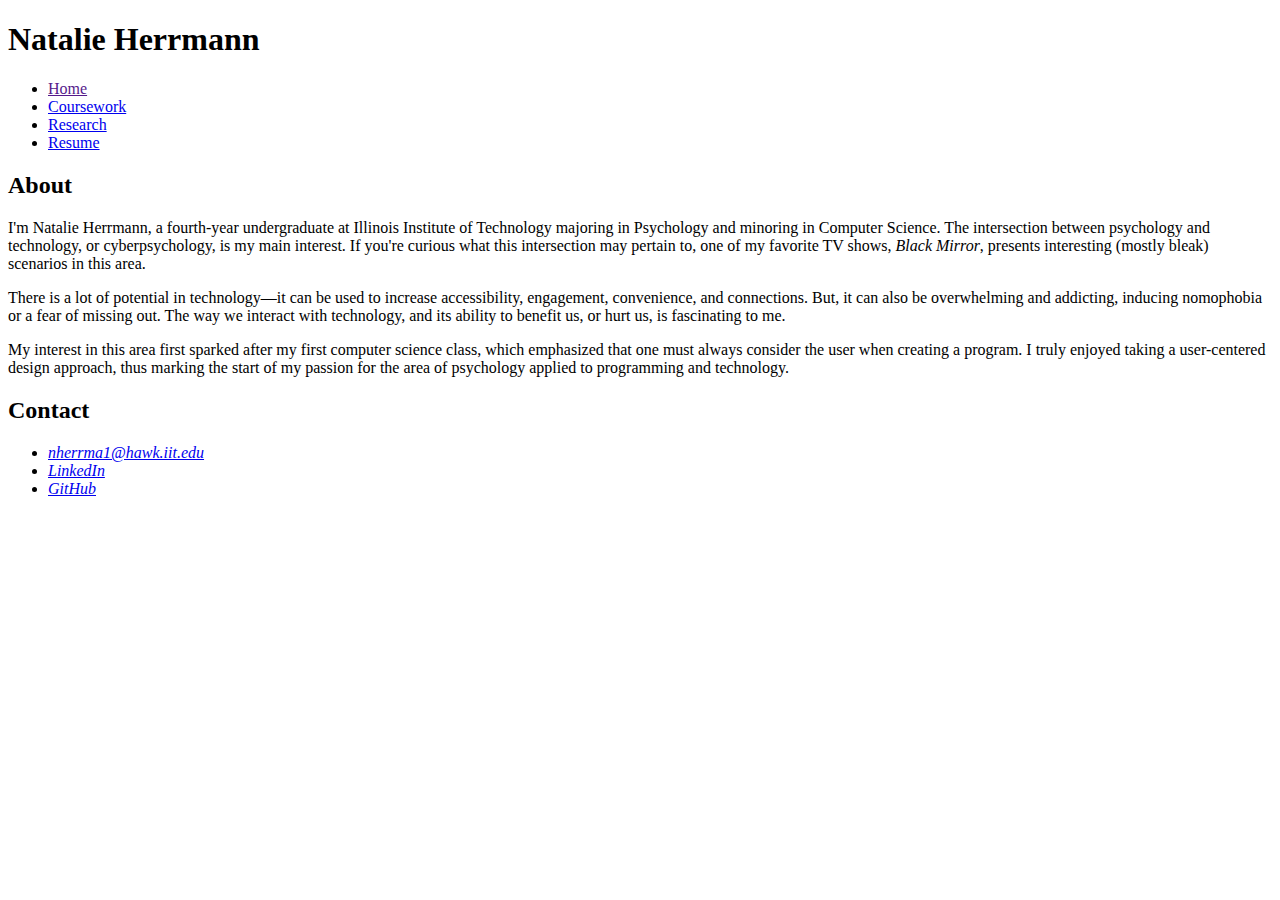
==== index.html @ 34b616fe "Add and link to favicon" ====
<!DOCTYPE html>
<html lang="en">
<head>
  <title>Natalie Herrmann</title>
  <meta charset="utf-8" />
  <meta name="viewport" content="width=device-width, initial-scale=1.0, shrink-to-fit=no" />
  <link rel="shortcut icon" href="assets/images/favicon.png" type="image/x-icon">
  <link rel="stylesheet" href="assets/css/screen.css" />
  <link href="https://fonts.googleapis.com/css?family=PT+Serif:400,400i,700,700i%7CPaytone+One" rel="stylesheet" />
</head>
<body>
  <header>
    <h1 id="name">Natalie Herrmann</h1>
    <nav>
      <ul id="nav-bar">
        <li id="current"><a href="">Home</a></li> <!-- Current page -->
        <li><a href="coursework/">Coursework</a></li>
        <li><a href="research/">Research</a></li>
        <li><a href="resume/">Resume</a></li>
      </ul>
    </nav>
  </header>
  <main>
    <!-- About section -->
    <section id="about">
      <header>
        <h2>About</h2>
      </header>
      <p>
        I'm Natalie Herrmann, a fourth-year undergraduate at Illinois Institute
        of Technology majoring in Psychology and minoring in Computer Science.
        The intersection between psychology and technology, or cyberpsychology,
        is my main interest. If you're curious what this intersection may
        pertain to, one of my favorite TV shows, <cite>Black Mirror</cite>,
        presents interesting (mostly bleak) scenarios in this area.
      </p>
      <p>
        There is a lot of potential in technology&mdash;it can be used to
        increase accessibility, engagement, convenience, and connections. But,
        it can also be overwhelming and addicting, inducing nomophobia or a fear
        of missing out. The way we interact with technology, and its ability to
        benefit us, or hurt us, is fascinating to me.
      </p> <!-- &mdash is em dash -->
      <p>
        My interest in this area first sparked after my first computer science
        class, which emphasized that one must always consider the user when
        creating a program. I truly enjoyed taking a user-centered design
        approach, thus marking the start of my passion for the area of
        psychology applied to programming and technology.
      </p>
    </section> <!-- End About section -->
  </main>
  <!-- Footer contains contact information -->
  <footer>
    <section id="contact">
      <h2>Contact</h2>
      <address>
        <ul id="contact-links">
          <li><a href="mailto:nherrma1@hawk.iit.edu">nherrma1@hawk.iit.edu</a></li>
          <li><a href="https://www.linkedin.com/in/natalie-herrmann/">LinkedIn</a></li>
          <li><a href="https://github.com/natalieherrmann">GitHub</a></li>
        </ul>
      </address>
    </section>
  </footer>
</body>
</html>
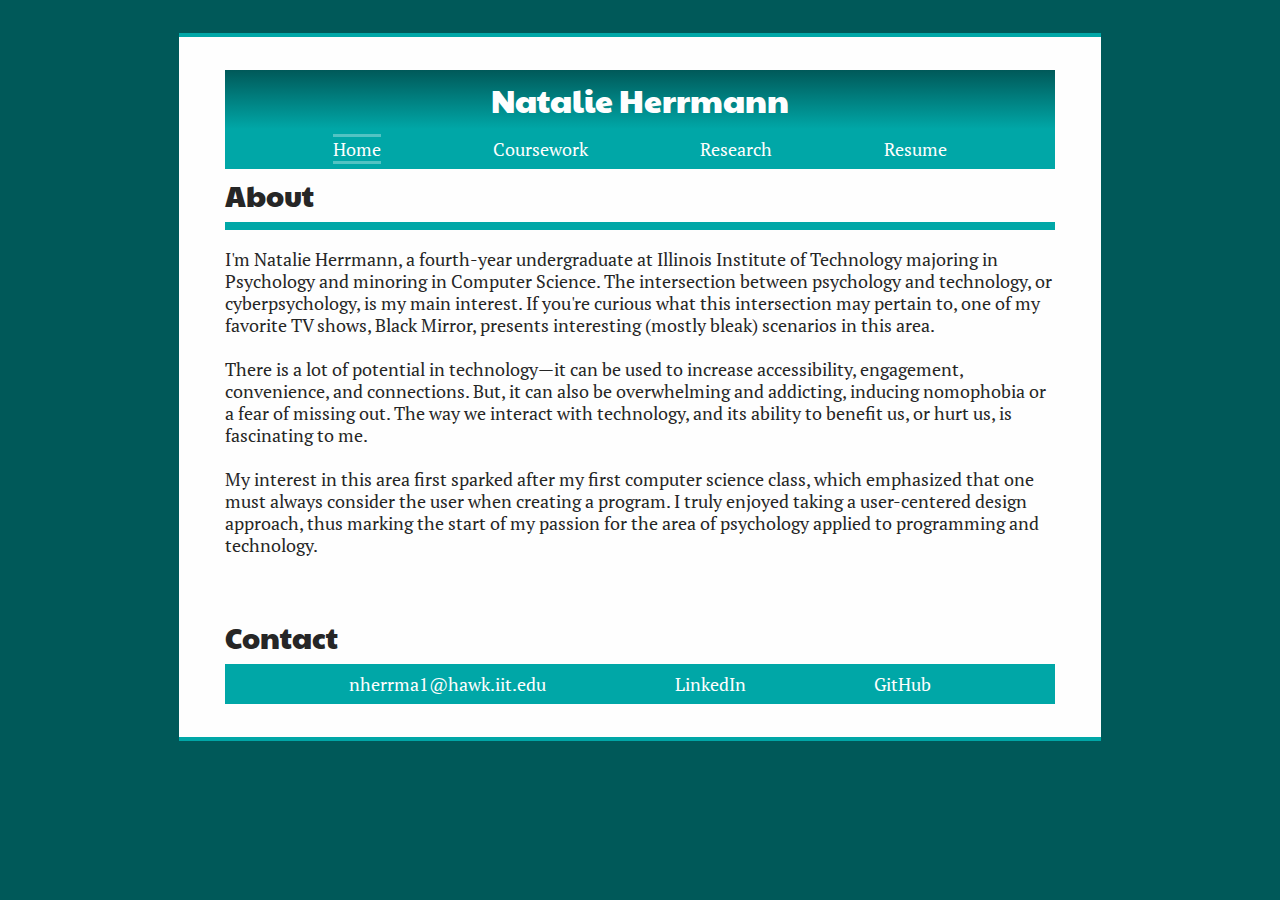
==== commit 1f4086fa: "Add 'nojs' class to html element" ====
--- a/index.html
+++ b/index.html
@@ -1,5 +1,5 @@
 <!DOCTYPE html>
-<html lang="en">
+<html lang="en" class="nojs">
 <head>
   <title>Natalie Herrmann</title>
   <meta charset="utf-8" />
--- a/assets/css/screen.css
+++ b/assets/css/screen.css
@@ -0,0 +1,284 @@
+/* http://meyerweb.com/eric/tools/css/reset/
+   v2.0 | 20110126
+   License: none (public domain)
+*/
+/* stylelint-disable */
+a,abbr,acronym,address,applet,article,aside,audio,b,big,blockquote,body,canvas,caption,center,cite,code,dd,del,details,dfn,div,dl,dt,em,embed,fieldset,figcaption,figure,footer,form,h1,h2,h3,h4,h5,h6,header,hgroup,html,i,iframe,img,ins,kbd,label,legend,li,mark,menu,nav,object,ol,output,p,pre,q,ruby,s,samp,section,small,span,strike,strong,sub,summary,sup,table,tbody,td,tfoot,th,thead,time,tr,tt,u,ul,var,video{margin:0;padding:0;border:0;font:inherit;vertical-align:baseline}article,aside,details,figcaption,figure,footer,header,hgroup,main,menu,nav,section{display:block}html{line-height:1}body{line-height:inherit}ol,ul{list-style:none}blockquote,q{quotes:none}blockquote:after,blockquote:before,q:after,q:before{content:'';content:none}table{border-collapse:collapse;border-spacing:0}
+/* stylelint-enable */
+
+/* Begin site styles below */
+
+/* 1 em = 18px;
+1 lead = 22px;
+Modular scale (major second):https://www.modularscale.com/?18&px&1.125 */
+
+/* ===== BASE STYLES ===== */
+
+html {
+  background-color: #fefefe; /* Off-white */
+  color: #262626; /* Dark grey */
+  font-family: "PT Serif", Georgia, "Lucida Bright", serif;
+  font-size: 1.125em; /* 16px = 1em, 18px / 16px = 1.125em */
+  line-height: 1.222em; /* 18px * 120% = 21.6px, 22px / 18px = 1.222em */
+  padding: 1.222em; /* 22px / 18px = 1.222em */
+}
+
+p {
+  padding-bottom: 1.222em; /* 18px * 120% = 21.6px, 22px / 18px = 1.222em */
+}
+
+h1,
+h2 {
+  clear: both; /* If float is in use by the nav-bar (preferred behavior flex)*/
+  font-family: "Paytone One", "Gill Sans", Verdana, sans-serif; /* Use this
+  font for contrast from normal text */
+  font-size: 1.602em;
+  line-height: 1.8333em; /* Basic line height is 22px = 1.222em, plus one half 33px / 18 = 1.8333em */
+}
+
+h3,
+h4,
+h5 {
+  font-size: 1.266em;
+  line-height: 1.528em; /* Basic line height is 22px = 1.222em, plus one fourth 27.5px / 18 = 1.528em */
+}
+
+h3,
+#about h2,
+#achievements h4 {
+  border-bottom: solid 0.2777em #00a7a7; /* 5px / 18px = .2777em */
+  font-family: "Paytone One", "Gill Sans", Verdana, sans-serif;
+  margin-bottom: 0.6111em; /* half of one lead (22), 11 / 18 = 0.61111 */
+}
+
+ul {
+  padding: 0 0 0 1.222em; /* top right bottom left */
+}
+
+li {
+  padding-bottom: 0.6111em; /* half of one lead (22), 11 / 18 = 0.61111 */
+}
+
+a {
+  color: #005959;
+}
+
+img {
+  display: block;
+  max-width: 100%;
+}
+
+figcaption {
+  background-color: #f4f6f7; /* Light grey */
+  padding: 0.2777em; /* 5px / 18px = .2777em */
+  font-size: 0.889em;
+  color: #4d4d4d; /* Lighter font color then #262626 */
+  margin-bottom: 0.6111em; /* half of one lead (22), 11 / 18 = 0.61111 */
+}
+
+/* ==== LAYOUT STYLES ==== */
+#name {
+  background-image: linear-gradient(#005959, #00a7a7);
+  color: #fefefe; /* Off-white */
+  text-align: center;
+}
+
+#education-list,
+.job-info {
+  padding-left: 0; /* Don't indent everything like normal ul */
+}
+
+.course-summary li,
+.job-responsibilities li {
+  list-style: disc;
+}
+
+.course-summary li li {
+  list-style: circle;
+}
+
+#achievements li,
+#skills li {
+  list-style: disc;
+}
+
+#contact-links,
+nav > #nav-bar {
+  background-color: #00a7a7; /* Light Teal */
+  border-bottom: solid #00a7a7 0.2777em; /* 5px / 18px = .2777em */
+  border-top: solid #00a7a7 0.2777em; /* 5px / 18px = .2777em */
+  display: flex;
+  flex-flow: row wrap;
+  justify-content: space-evenly;
+  padding-left: 0; /* Don't indent like a normal list */
+}
+
+/* Add space between footer and content */
+#contact {
+  margin-top: 1.8333em; /* one lead (22) + half (11) = 33 / 18 = 1.8333 */
+}
+
+#contact-links > li,
+#nav-bar > li {
+  background-color: #00a7a7; /* Light Teal */
+  float: left; /* Float if browser doesn't support flex */
+  margin-top: 0;
+  padding: 0.2777em; /* 5px / 18px = .2777em */
+}
+
+a:hover,
+a:active,
+a:focus {
+  color: #00a7a7; /* Light Teal */
+}
+
+#contact-links a,
+#nav-bar li a {
+  color: #fefefe;
+  text-decoration: none; /* Remove underline */
+}
+
+#contact-links li:hover,
+#contact-links a:active,
+#contact-links a:focus,
+#nav-bar li:hover,
+#nav-bar li a:active,
+#nav-bar li a:focus {
+  background-color: #52c3c3; /* Lighter Teal */
+  color: #fefefe; /* Off-White */
+}
+
+#nav-bar #current a {
+  border-bottom: solid #52c3c3; /* Lighter Teal */
+  border-top: solid #52c3c3;
+}
+
+/* ==== MODULAR STYLES === */
+
+.job {
+  border-bottom: 0.1389em solid #00a7a7; /* Light Teal border between each job half the size of borders used for headings, 2.5px / 18 = 0.1388889 */
+  padding-top: 0.61111em; /* Space between each job same as space after li */
+}
+
+/* Style for first job experience */
+.first {
+  padding-top: 0;
+}
+
+/* Style for last job experience */
+.last {
+  border-bottom: none;
+  /* No horizontal line between the last job experience and the next section, Skills */
+}
+
+.title {
+  font-weight: bold;
+}
+
+.time,
+.location,
+.date,
+.title-desc {
+  color: #4d4d4d; /* Lighter font color then #262626 */
+  line-height: 1em; /* 18px / 18px = 1em */
+  padding-left: 1.222em; /* Same as ul padding */
+}
+
+.job-responsibilities h5 {
+  font-size: 1em; /* Same size as li */
+}
+
+.view-pdf {
+  background-color: #e4e4e4; /* Slightly darker light grey */
+  border-radius: 0.2777em; /* Rounds the edges of the box */
+  /* 5px / 18px = .2777em */
+  padding: 0.2777em; /* 5px / 18px = .2777em */
+  text-decoration: none; /* Remove underline from link */
+}
+
+.view-pdf:hover,
+.view-pdf:active,
+.view-pdf:focus {
+  background-color: #f4f6f7; /* Light grey */
+}
+
+.nested-co-sum {
+  padding-bottom: 0;
+}
+
+.nested-co-sum ul {
+  padding-bottom: 0;
+  padding-top: 0.6111em; /* half of one lead (22), 11 / 18 = 0.61111 */
+  /* Adds space equal to the padding bottom for li for the nested list */
+}
+
+#resume h2 {
+  padding-bottom: 0.2777em;
+  /* Extra spacing for this page's view-pdf, which has 0.277em padding */
+}
+
+#resume p {
+  padding-bottom: 0.5554em;
+  /* Extra spacing for this page's view-pdf, which has 0.277em padding, 0.277 * 2 = 0.5554 */
+}
+
+/* ==== STATE STYLES === */
+
+@media screen and (min-width: 400px) {
+  #research-day-img {
+    background-color: #f4f6f7; /* Light grey */
+  }
+
+  #research-day-img img {
+    margin: 0 auto 0 auto; /* Centers */
+    width: 60%;
+  }
+}
+
+@media screen and (min-width: 600px) {
+  html {
+    padding: 1.833333em 9%; /* 54px (aka 3 typographic grid lines) / 600 = 0.09 */
+    /* 22px + 11px / 18px = 1.833333em */
+  }
+}
+
+@media screen and (min-width: 720px) {
+  #isi-img {
+    background-color: #f4f6f7; /* Light grey */
+  }
+
+  #isi-img img {
+    margin: 0 auto 0 auto; /* Centers */
+    width: 70%;
+  }
+
+  #research-day-img {
+    float: right;
+    margin-left: 2%; /* Space between picture and text */
+    width: 40%;
+  }
+
+  #research-day-img img {
+    margin: 0 0 0 0;
+    width: 100%;
+  }
+}
+
+@media screen and (min-width: 900px) {
+  body {
+    background-color: #fefefe; /* Off-white */
+    border-bottom: 0.2777em solid #00a7a7; /* 5px / 18px = .2777em */
+    border-top: 0.2777em solid #00a7a7; /* Light Teal */
+    margin: 0 auto 0 auto; /* Centers body on page */
+    padding: 1.833333em 5%; /* 22px + 11px / 18px = 1.833333em */
+  }
+
+  html {
+    background-color: #005959; /* Dark Teal */
+    margin: 0 5% 0 5%;
+  }
+
+  #name {
+    font-size: 1.802em;
+  }
+}
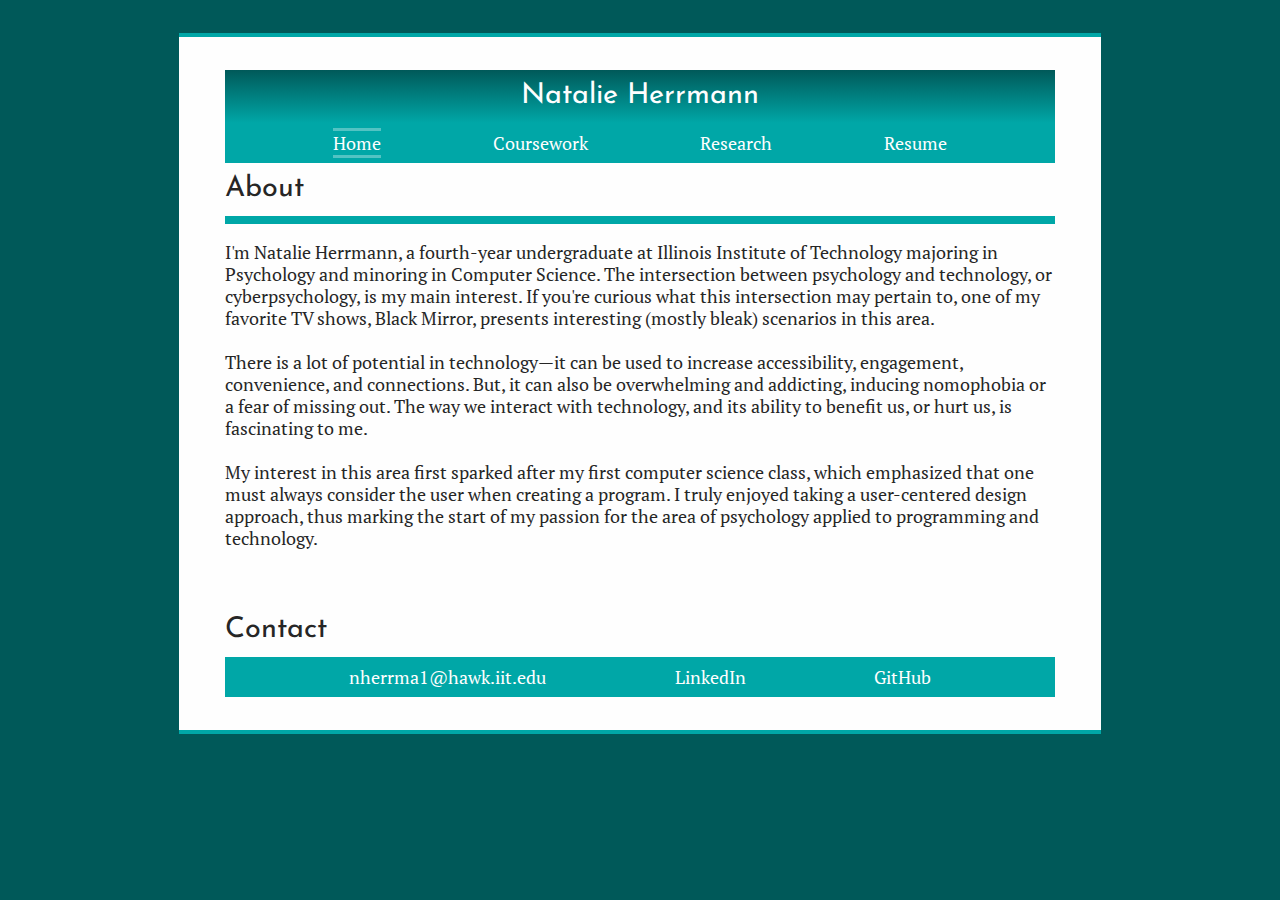
==== commit b6d00021: "Change font, add new ids" ====
--- a/index.html
+++ b/index.html
@@ -4,12 +4,12 @@
   <title>Natalie Herrmann</title>
   <meta charset="utf-8" />
   <meta name="viewport" content="width=device-width, initial-scale=1.0, shrink-to-fit=no" />
-  <link rel="shortcut icon" href="assets/images/favicon.png" type="image/x-icon">
+  <link rel="shortcut icon" href="assets/images/favicon.png" type="image/x-icon" />
   <link rel="stylesheet" href="assets/css/screen.css" />
-  <link href="https://fonts.googleapis.com/css?family=PT+Serif:400,400i,700,700i%7CPaytone+One" rel="stylesheet" />
+  <link href="https://fonts.googleapis.com/css?family=Josefin+Sans:400,400i,700,700ii%7CPT+Serif:400,400i,700,700i" rel="stylesheet" />
 </head>
 <body>
-  <header>
+  <header id="header">
     <h1 id="name">Natalie Herrmann</h1>
     <nav>
       <ul id="nav-bar">
@@ -51,7 +51,7 @@
     </section> <!-- End About section -->
   </main>
   <!-- Footer contains contact information -->
-  <footer>
+  <footer id="footer">
     <section id="contact">
       <h2>Contact</h2>
       <address>
--- a/assets/css/screen.css
+++ b/assets/css/screen.css
@@ -30,7 +30,7 @@
 h1,
 h2 {
   clear: both; /* If float is in use by the nav-bar (preferred behavior flex)*/
-  font-family: "Paytone One", "Gill Sans", Verdana, sans-serif; /* Use this
+  font-family: "Josefin Sans", "Gill Sans", Verdana, sans-serif; /* Use this
   font for contrast from normal text */
   font-size: 1.602em;
   line-height: 1.8333em; /* Basic line height is 22px = 1.222em, plus one half 33px / 18 = 1.8333em */
@@ -44,10 +44,15 @@
 }
 
 h3,
+h4 {
+  font-weight: bold;
+}
+
+h3,
 #about h2,
 #achievements h4 {
   border-bottom: solid 0.2777em #00a7a7; /* 5px / 18px = .2777em */
-  font-family: "Paytone One", "Gill Sans", Verdana, sans-serif;
+  font-family: "Josefin Sans", "Gill Sans", Verdana, sans-serif;
   margin-bottom: 0.6111em; /* half of one lead (22), 11 / 18 = 0.61111 */
 }
 
@@ -224,6 +229,13 @@
 
 /* ==== STATE STYLES === */
 
+.js .course-summary {
+  display: none;
+}
+.js .course-summary.visible {
+  display: block;
+}
+
 @media screen and (min-width: 400px) {
   #research-day-img {
     background-color: #f4f6f7; /* Light grey */
@@ -278,7 +290,4 @@
     margin: 0 5% 0 5%;
   }
 
-  #name {
-    font-size: 1.802em;
-  }
-}
+}
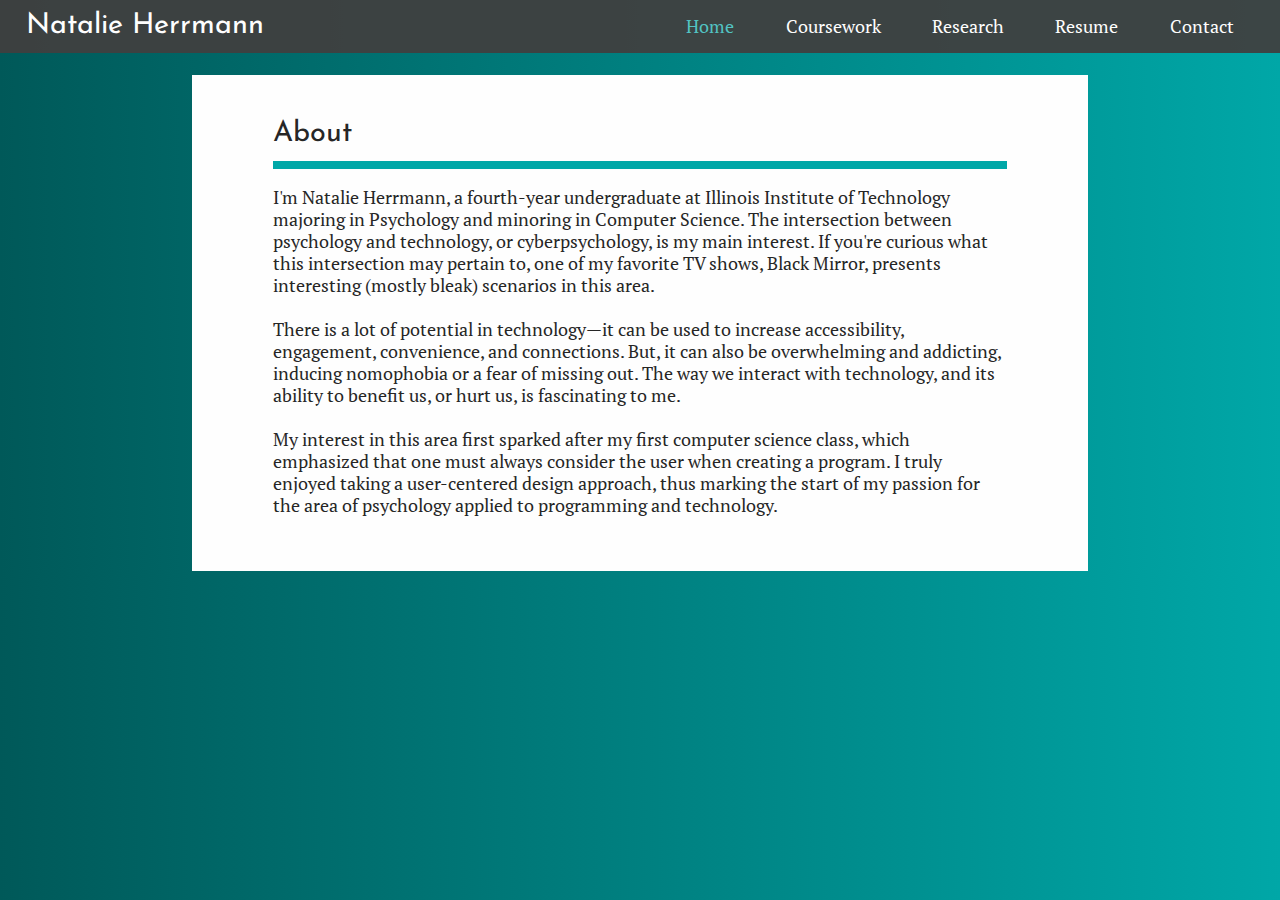
==== commit ce0235a2: "Remove footer with contact info and create new page" ====
--- a/index.html
+++ b/index.html
@@ -17,6 +17,7 @@
         <li><a href="coursework/">Coursework</a></li>
         <li><a href="research/">Research</a></li>
         <li><a href="resume/">Resume</a></li>
+        <li><a href="contact/">Contact</a></li>
       </ul>
     </nav>
   </header>
@@ -50,18 +51,5 @@
       </p>
     </section> <!-- End About section -->
   </main>
-  <!-- Footer contains contact information -->
-  <footer id="footer">
-    <section id="contact">
-      <h2>Contact</h2>
-      <address>
-        <ul id="contact-links">
-          <li><a href="mailto:nherrma1@hawk.iit.edu">nherrma1@hawk.iit.edu</a></li>
-          <li><a href="https://www.linkedin.com/in/natalie-herrmann/">LinkedIn</a></li>
-          <li><a href="https://github.com/natalieherrmann">GitHub</a></li>
-        </ul>
-      </address>
-    </section>
-  </footer>
 </body>
 </html>
--- a/assets/css/screen.css
+++ b/assets/css/screen.css
@@ -20,6 +20,9 @@
   font-family: "PT Serif", Georgia, "Lucida Bright", serif;
   font-size: 1.125em; /* 16px = 1em, 18px / 16px = 1.125em */
   line-height: 1.222em; /* 18px * 120% = 21.6px, 22px / 18px = 1.222em */
+}
+
+main {
   padding: 1.222em; /* 22px / 18px = 1.222em */
 }
 
@@ -82,10 +85,26 @@
 }
 
 /* ==== LAYOUT STYLES ==== */
+
+#header {
+  display: flex;
+  flex-flow: row wrap;
+}
+
 #name {
   background-image: linear-gradient(#005959, #00a7a7);
   color: #fefefe; /* Off-white */
+  left: 0;
+  top: 0;
+  padding-left: 2%;
   text-align: center;
+  width: 98%; /* 100% width - 2% padding left */
+}
+
+#nav-bar {
+  display: block;
+  left: 0;
+  width: 100vw;
 }
 
 #education-list,
@@ -107,7 +126,6 @@
   list-style: disc;
 }
 
-#contact-links,
 nav > #nav-bar {
   background-color: #00a7a7; /* Light Teal */
   border-bottom: solid #00a7a7 0.2777em; /* 5px / 18px = .2777em */
@@ -126,9 +144,16 @@
 #contact-links > li,
 #nav-bar > li {
   background-color: #00a7a7; /* Light Teal */
-  float: left; /* Float if browser doesn't support flex */
-  margin-top: 0;
   padding: 0.2777em; /* 5px / 18px = .2777em */
+}
+
+#contact-links li {
+  margin-bottom: 0.2777em; /* 5px / 18px = .2777em */
+}
+
+#nav-bar > li {
+  float: right; /* Float if browser doesn't support flex */
+
 }
 
 a:hover,
@@ -160,6 +185,10 @@
 
 /* ==== MODULAR STYLES === */
 
+.course {
+  padding-top: 0.611em; /* 18px * 120% = 21.6px, 22px / 18px = 1.222em / 2 = 0.611*/
+}
+
 .job {
   border-bottom: 0.1389em solid #00a7a7; /* Light Teal border between each job half the size of borders used for headings, 2.5px / 18 = 0.1388889 */
   padding-top: 0.61111em; /* Space between each job same as space after li */
@@ -223,8 +252,8 @@
 }
 
 #resume p {
-  padding-bottom: 0.5554em;
-  /* Extra spacing for this page's view-pdf, which has 0.277em padding, 0.277 * 2 = 0.5554 */
+  padding-bottom: 1.108em;
+  /* Extra spacing for this page's view-pdf, which has 0.277em padding, 0.277 * 4 = 1.108 */
 }
 
 /* ==== STATE STYLES === */
@@ -248,8 +277,9 @@
 }
 
 @media screen and (min-width: 600px) {
-  html {
-    padding: 1.833333em 9%; /* 54px (aka 3 typographic grid lines) / 600 = 0.09 */
+  main {
+    padding: 1.833333em 9%;
+    /* 54px (aka 3 typographic grid lines) / 600 = 0.09 */
     /* 22px + 11px / 18px = 1.833333em */
   }
 }
@@ -266,7 +296,7 @@
 
   #research-day-img {
     float: right;
-    margin-left: 2%; /* Space between picture and text */
+    margin-left: 3%; /* Space between picture and text */
     width: 40%;
   }
 
@@ -279,15 +309,56 @@
 @media screen and (min-width: 900px) {
   body {
     background-color: #fefefe; /* Off-white */
-    border-bottom: 0.2777em solid #00a7a7; /* 5px / 18px = .2777em */
-    border-top: 0.2777em solid #00a7a7; /* Light Teal */
-    margin: 0 auto 0 auto; /* Centers body on page */
-    padding: 1.833333em 5%; /* 22px + 11px / 18px = 1.833333em */
+    margin: 0 15% 0 15%; /* Centers body on page */
+
   }
 
   html {
-    background-color: #005959; /* Dark Teal */
-    margin: 0 5% 0 5%;
-  }
-
-}
+    background-image: linear-gradient(to right, #005959, #00a7a7);
+    padding-top: 4.16037222em; /* Height of #name = 52.8667px + 22px / 18 = 4.16037222 */
+    position: relative;
+  }
+
+  #name {
+    background: rgba(63,63,63,0.95);
+    background-image: none;
+    color: #fefefe; /* Off-white */
+    left: 0;
+    padding-left: 2%;
+    position: absolute;
+    text-align: left;
+    top: 0;
+    width: 98%; /* 100% - 2% padding left */
+  }
+
+  #nav-bar {
+    position: absolute;
+    left: auto;
+    top: 0;
+    right: 0;
+    padding-top: 0.57963056em; /* Height of #name = 52.8667px, height of #nav-bar = 31px */
+    /* (59.4667 - 31) / 18 = 1.1592611 / 2 (top/bottom) = 0.57963056 */
+    width: 50%;
+  }
+
+  nav > #nav-bar {
+    background: none;
+    border: none;
+  }
+
+  #nav-bar > li {
+    background: none;
+  }
+
+  #nav-bar li:hover,
+  #nav-bar li a:active,
+  #nav-bar li a:focus {
+    background-color: #446060; /* Grey-Teal */
+    color: #fefefe; /* Off-White */
+  }
+
+  #nav-bar #current a {
+    border: none;
+    color: #52c3c3;
+  }
+}
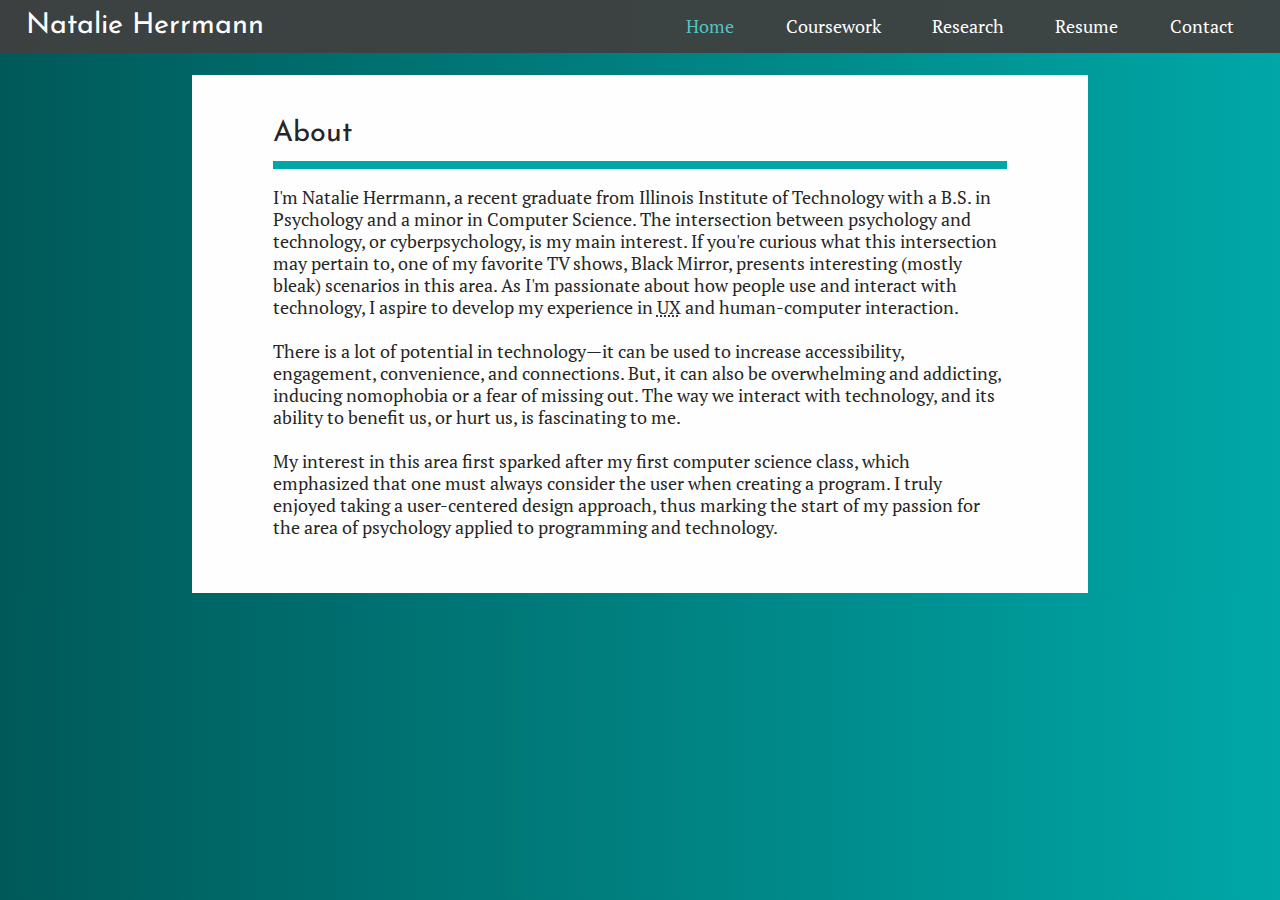
==== commit a96d06d8: "Update About bio" ====
--- a/index.html
+++ b/index.html
@@ -11,7 +11,7 @@
 <body>
   <header id="header">
     <h1 id="name">Natalie Herrmann</h1>
-    <nav>
+    <nav id="navigation">
       <ul id="nav-bar">
         <li id="current"><a href="">Home</a></li> <!-- Current page -->
         <li><a href="coursework/">Coursework</a></li>
@@ -28,12 +28,15 @@
         <h2>About</h2>
       </header>
       <p>
-        I'm Natalie Herrmann, a fourth-year undergraduate at Illinois Institute
-        of Technology majoring in Psychology and minoring in Computer Science.
+        I'm Natalie Herrmann, a recent graduate from Illinois Institute of
+        Technology with a B.S. in Psychology and a minor in Computer Science.
         The intersection between psychology and technology, or cyberpsychology,
         is my main interest. If you're curious what this intersection may
         pertain to, one of my favorite TV shows, <cite>Black Mirror</cite>,
-        presents interesting (mostly bleak) scenarios in this area.
+        presents interesting (mostly bleak) scenarios in this area. As I'm
+        passionate about how people use and interact with technology, I aspire
+        to develop my experience in <abbr title="User Experience">UX</abbr> and
+        human-computer interaction.
       </p>
       <p>
         There is a lot of potential in technology&mdash;it can be used to
@@ -51,5 +54,6 @@
       </p>
     </section> <!-- End About section -->
   </main>
+  <script src="../../assets/js/site.js"></script>
 </body>
 </html>
--- a/assets/css/screen.css
+++ b/assets/css/screen.css
@@ -33,8 +33,8 @@
 h1,
 h2 {
   clear: both; /* If float is in use by the nav-bar (preferred behavior flex)*/
-  font-family: "Josefin Sans", "Gill Sans", Verdana, sans-serif; /* Use this
-  font for contrast from normal text */
+  font-family: "Josefin Sans", "Gill Sans", Verdana, sans-serif;
+  /* Use this font for contrast from normal text */
   font-size: 1.602em;
   line-height: 1.8333em; /* Basic line height is 22px = 1.222em, plus one half 33px / 18 = 1.8333em */
 }
@@ -87,18 +87,17 @@
 /* ==== LAYOUT STYLES ==== */
 
 #header {
+  background-image: linear-gradient(#005959, #00a7a7);
   display: flex;
   flex-flow: row wrap;
 }
 
 #name {
-  background-image: linear-gradient(#005959, #00a7a7);
   color: #fefefe; /* Off-white */
   left: 0;
+  padding-left: 0.2777em; /* 5px / 18px = .2777em */
   top: 0;
-  padding-left: 2%;
-  text-align: center;
-  width: 98%; /* 100% width - 2% padding left */
+  width: 100%;
 }
 
 #nav-bar {
@@ -127,33 +126,25 @@
 }
 
 nav > #nav-bar {
-  background-color: #00a7a7; /* Light Teal */
-  border-bottom: solid #00a7a7 0.2777em; /* 5px / 18px = .2777em */
-  border-top: solid #00a7a7 0.2777em; /* 5px / 18px = .2777em */
+  padding-bottom: 0.2777em; /* 5px / 18px = .2777em */
   display: flex;
   flex-flow: row wrap;
   justify-content: space-evenly;
   padding-left: 0; /* Don't indent like a normal list */
 }
 
-/* Add space between footer and content */
-#contact {
-  margin-top: 1.8333em; /* one lead (22) + half (11) = 33 / 18 = 1.8333 */
-}
-
 #contact-links > li,
 #nav-bar > li {
-  background-color: #00a7a7; /* Light Teal */
   padding: 0.2777em; /* 5px / 18px = .2777em */
 }
 
 #contact-links li {
+  background-color: #00a7a7;
   margin-bottom: 0.2777em; /* 5px / 18px = .2777em */
 }
 
 #nav-bar > li {
   float: right; /* Float if browser doesn't support flex */
-
 }
 
 a:hover,
@@ -164,7 +155,8 @@
 
 #contact-links a,
 #nav-bar li a {
-  color: #fefefe;
+  color: #fefefe; /* Off-white */
+  display: block; /* Make whole li clickable, not just a */
   text-decoration: none; /* Remove underline */
 }
 
@@ -178,9 +170,12 @@
   color: #fefefe; /* Off-White */
 }
 
+#navigation h2 {
+  line-height: initial; /* Overwrite line-height of normal h2 */
+}
+
 #nav-bar #current a {
-  border-bottom: solid #52c3c3; /* Lighter Teal */
-  border-top: solid #52c3c3;
+  text-decoration: underline;
 }
 
 /* ==== MODULAR STYLES === */
@@ -258,11 +253,44 @@
 
 /* ==== STATE STYLES === */
 
-.js .course-summary {
+.js #menu-button {
   display: none;
 }
-.js .course-summary.visible {
+
+#navigation h2 #menu-button {
+  color: #fefefe; /* Off-white */
+  font-family: "PT Serif", Georgia, "Lucida Bright", serif;
+  line-height: 1.222em; /* 18px * 120% = 21.6px, 22px / 18px = 1.222em */
+  padding-bottom: 0.2777em; /* 5px / 18px = .2777em */
+  text-decoration: none; /* Remove underline */
+}
+
+.js #menu-button.visible {
   display: block;
+  width: 100vw;
+}
+
+.js #nav-bar {
+  display: none;
+}
+
+.js #nav-bar.visible {
+  display: flex;
+}
+
+.js #nav-bar.visible li {
+  width: 100vw;
+}
+
+@media screen and (min-width: 305px) {
+  #navigation h2 #menu-button {
+    padding-right: 0.5554em; /* 10px = 0.2777em * 2 */
+    padding-top: 0.1667em; /* 3px / 18 = 0.1667em */
+    position: absolute;
+    right: 0;
+    text-align: right;
+    top: 0;
+  }
 }
 
 @media screen and (min-width: 400px) {
@@ -282,6 +310,29 @@
     /* 54px (aka 3 typographic grid lines) / 600 = 0.09 */
     /* 22px + 11px / 18px = 1.833333em */
   }
+
+  #name {
+    padding-left: 0;
+    text-align: center;
+  }
+
+  #nav-bar #current a {
+    border: none;
+    padding-left: 0;
+  }
+
+  /* Hide menu button and make sure to show all nav-bar links */
+  .js #menu-button.visible {
+    display: none;
+  }
+
+  .js #nav-bar {
+    display: flex;
+  }
+
+  .js #nav-bar.visible li {
+    width: auto; /* Overwrite 100vw width */
+  }
 }
 
 @media screen and (min-width: 720px) {
@@ -316,19 +367,14 @@
   html {
     background-image: linear-gradient(to right, #005959, #00a7a7);
     padding-top: 4.16037222em; /* Height of #name = 52.8667px + 22px / 18 = 4.16037222 */
-    position: relative;
   }
 
   #name {
     background: rgba(63,63,63,0.95);
-    background-image: none;
-    color: #fefefe; /* Off-white */
-    left: 0;
     padding-left: 2%;
     position: absolute;
     text-align: left;
-    top: 0;
-    width: 98%; /* 100% - 2% padding left */
+    width: 98%; /* 100% width - 2% padding left */
   }
 
   #nav-bar {
@@ -358,7 +404,7 @@
   }
 
   #nav-bar #current a {
-    border: none;
     color: #52c3c3;
-  }
-}
+    text-decoration: none;
+  }
+}
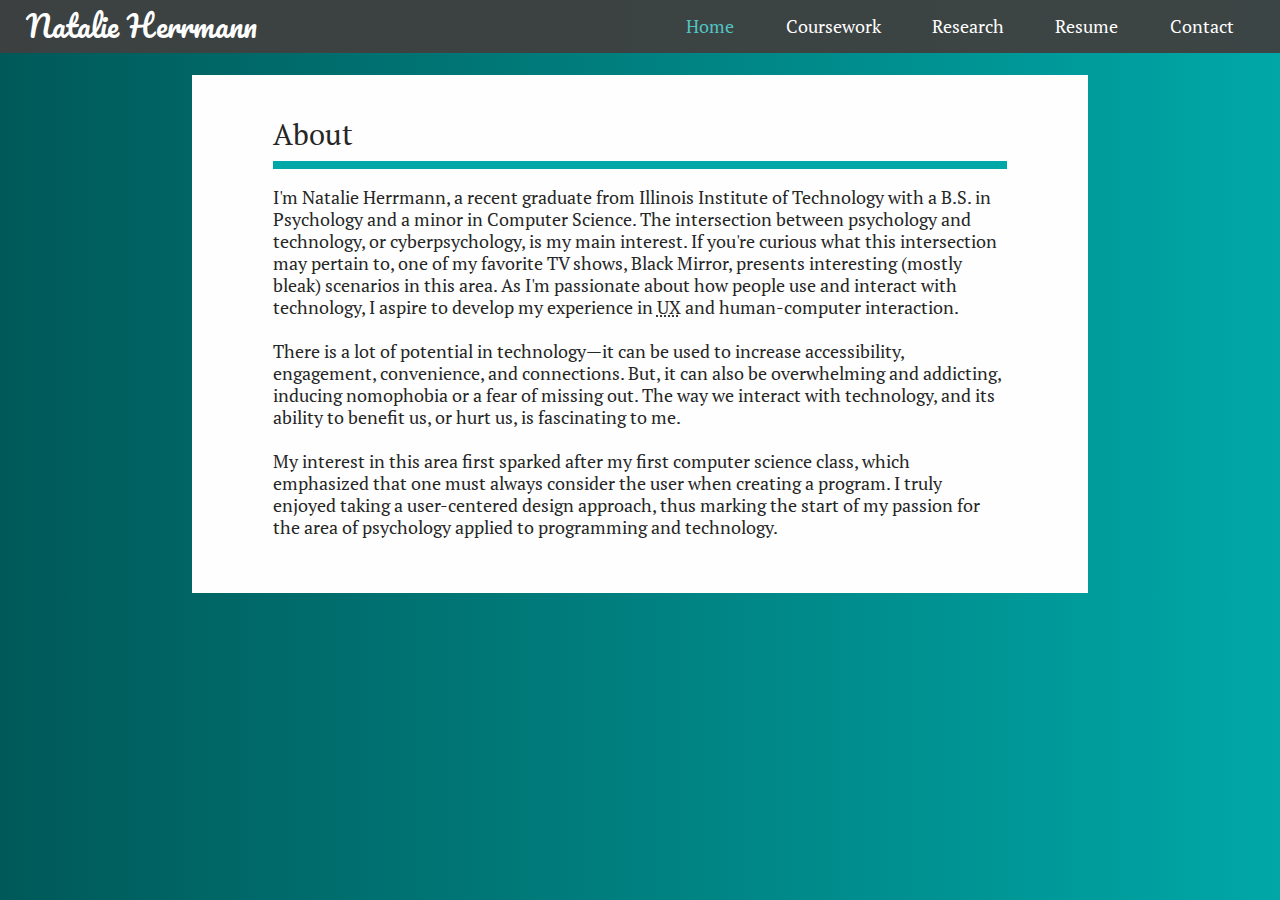
==== commit 872fed49: "Adjust fonts and font linking" ====
--- a/index.html
+++ b/index.html
@@ -6,11 +6,10 @@
   <meta name="viewport" content="width=device-width, initial-scale=1.0, shrink-to-fit=no" />
   <link rel="shortcut icon" href="assets/images/favicon.png" type="image/x-icon" />
   <link rel="stylesheet" href="assets/css/screen.css" />
-  <link href="https://fonts.googleapis.com/css?family=Josefin+Sans:400,400i,700,700ii%7CPT+Serif:400,400i,700,700i" rel="stylesheet" />
 </head>
 <body>
   <header id="header">
-    <h1 id="name">Natalie Herrmann</h1>
+    <h1 id="name"><a href="">Natalie Herrmann</a></h1>
     <nav id="navigation">
       <ul id="nav-bar">
         <li id="current"><a href="">Home</a></li> <!-- Current page -->
--- a/assets/css/screen.css
+++ b/assets/css/screen.css
@@ -1,3 +1,5 @@
+@import url("https://fonts.googleapis.com/css?family=PT+Serif|Pacifico&display=swap");
+
 /* http://meyerweb.com/eric/tools/css/reset/
    v2.0 | 20110126
    License: none (public domain)
@@ -33,7 +35,6 @@
 h1,
 h2 {
   clear: both; /* If float is in use by the nav-bar (preferred behavior flex)*/
-  font-family: "Josefin Sans", "Gill Sans", Verdana, sans-serif;
   /* Use this font for contrast from normal text */
   font-size: 1.602em;
   line-height: 1.8333em; /* Basic line height is 22px = 1.222em, plus one half 33px / 18 = 1.8333em */
@@ -55,7 +56,6 @@
 #about h2,
 #achievements h4 {
   border-bottom: solid 0.2777em #00a7a7; /* 5px / 18px = .2777em */
-  font-family: "Josefin Sans", "Gill Sans", Verdana, sans-serif;
   margin-bottom: 0.6111em; /* half of one lead (22), 11 / 18 = 0.61111 */
 }
 
@@ -94,6 +94,7 @@
 
 #name {
   color: #fefefe; /* Off-white */
+  font-family: Pacifico, Georgia, "Lucida Bright", serif;
   left: 0;
   padding-left: 0.2777em; /* 5px / 18px = .2777em */
   top: 0;
@@ -151,6 +152,11 @@
 a:active,
 a:focus {
   color: #00a7a7; /* Light Teal */
+}
+
+#name a {
+  color: inherit;
+  text-decoration: inherit;
 }
 
 #contact-links a,
